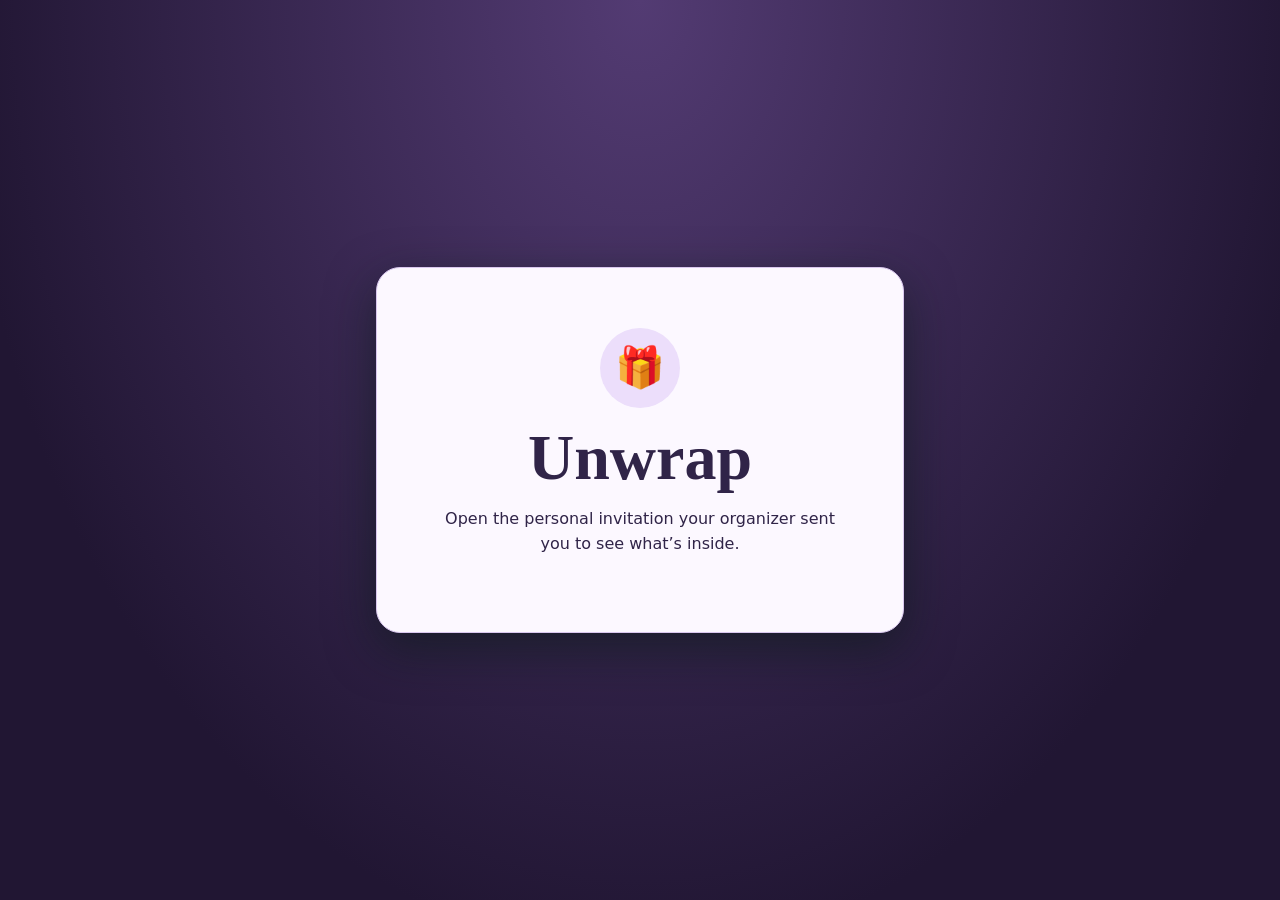
==== index.html @ 712e0374 "Add Unwrap web reveal and invitation templates" ====
<!doctype html>
<html lang="en">
<head>
  <meta charset="utf-8">
  <meta name="viewport" content="width=device-width, initial-scale=1">
  <meta name="referrer" content="no-referrer">
  <meta name="robots" content="noindex">
  <meta http-equiv="Content-Security-Policy" content="default-src 'none'; script-src 'self'; style-src 'self'; img-src 'self'; base-uri 'none'; form-action 'none'">
  <title>Unwrap</title>
  <meta name="description" content="Open your invitation to reveal what is inside.">
  <meta property="og:type" content="website">
  <meta property="og:title" content="🎁 Unwrap Your Invitation">
  <meta property="og:description" content="Your surprise is ready. Tap to open your invitation!">
  <meta property="og:url" content="https://paco-jasso.github.io/unwrap-web/">
  <meta property="og:image" content="https://paco-jasso.github.io/unwrap-web/unwrap-preview.png">
  <meta property="og:image:width" content="1200">
  <meta property="og:image:height" content="630">
  <meta property="og:image:alt" content="A wrapped gift and the words Unwrap and Your invitation is ready">
  <link rel="stylesheet" href="./unwrap.css">
  <script src="./unwrap.js" defer></script>
</head>
<body>
  <main class="invitation">
    <span class="gift" aria-hidden="true">🎁</span>
    <h1>Unwrap</h1>
    <p id="instruction">Your surprise is wrapped and ready.</p>
    <button id="reveal" type="button" hidden>Unwrap my invitation</button>
    <div id="result" role="status" aria-atomic="true"></div>
    <noscript>Enable JavaScript in your browser to open your invitation.</noscript>
  </main>
</body>
</html>
---- unwrap.css ----
:root {
  color-scheme: light;
  font-family: system-ui, sans-serif;
  color: #302448;
  background: #211633;
}

* { box-sizing: border-box; }

body {
  margin: 0;
  min-height: 100vh;
  min-height: 100svh;
  display: grid;
  place-items: center;
  padding: 1.25rem;
  background: radial-gradient(ellipse at top, #533b73, #211633 75%);
}

.invitation {
  width: min(100%, 33rem);
  padding: clamp(1.5rem, 7vw, 3.75rem);
  border: 1px solid #d9c7ee;
  border-radius: 1.5rem;
  background: #fcf8ff;
  text-align: center;
  box-shadow: 0 1rem 3rem #081b1690;
}

.gift {
  display: inline-grid;
  place-items: center;
  width: 5rem;
  height: 5rem;
  border-radius: 50%;
  background: #ecdefb;
  font-size: 2.5rem;
}

h1 {
  font: 700 clamp(2.5rem, 9vw, 4rem) / 1.05 Georgia, serif;
  margin: 1rem 0;
}

p { line-height: 1.55; }

button {
  margin-top: .75rem;
  min-height: 3rem;
  padding: .75rem 1.5rem;
  border: 0;
  border-radius: .75rem;
  background: #603982;
  color: white;
  font: inherit;
  font-weight: 700;
  cursor: pointer;
}

button:hover { background: #4a2969; }
button:focus-visible { outline: 3px solid #302448; outline-offset: 4px; }
button:disabled { cursor: wait; }

.christmas {
  color: #183b31;
  background: radial-gradient(ellipse at top, #28584a, #102f29 75%);
}

.christmas .invitation { background: #fffaf0; border-color: #e4c68e; }
.christmas .gift { background: #f5e5c6; }
.christmas button { background: #982b40; }
.christmas button:hover { background: #782134; }
.christmas button:focus-visible { outline-color: #183b31; }

#result { overflow-wrap: anywhere; }
#result strong {
  display: block;
  margin-top: .5rem;
  white-space: pre-line;
  font: 700 clamp(1.75rem, 7vw, 2.75rem) / 1.15 Georgia, serif;
}
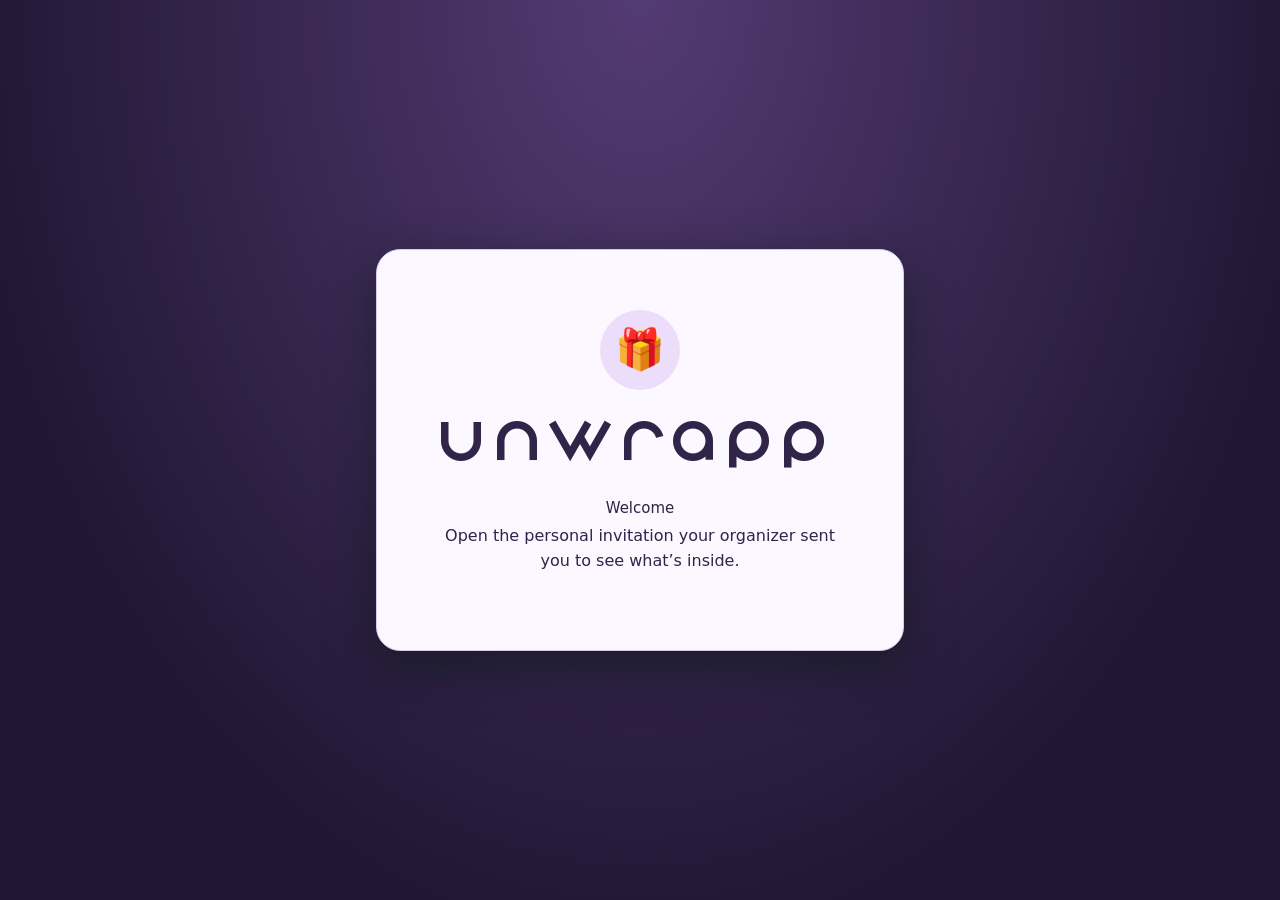
==== commit 820fac9e: "Add personalized reveals and Valentine theme" ====
--- a/index.html
+++ b/index.html
@@ -5,8 +5,8 @@
   <meta name="viewport" content="width=device-width, initial-scale=1">
   <meta name="referrer" content="no-referrer">
   <meta name="robots" content="noindex">
-  <meta http-equiv="Content-Security-Policy" content="default-src 'none'; script-src 'self'; style-src 'self'; img-src 'self'; base-uri 'none'; form-action 'none'">
-  <title>Unwrap</title>
+  <meta http-equiv="Content-Security-Policy" content="default-src 'none'; script-src 'self'; style-src 'self'; font-src 'self'; img-src 'self'; base-uri 'none'; form-action 'none'">
+  <title>Unwrapp</title>
   <meta name="description" content="Open your invitation to reveal what is inside.">
   <meta property="og:type" content="website">
   <meta property="og:title" content="🎁 Unwrap Your Invitation">
@@ -22,10 +22,12 @@
 <body>
   <main class="invitation">
     <span class="gift" aria-hidden="true">🎁</span>
-    <h1>Unwrap</h1>
-    <p id="instruction">Your surprise is wrapped and ready.</p>
-    <button id="reveal" type="button" hidden>Unwrap my invitation</button>
+    <h1>Unwrapp</h1>
+    <p class="welcome">Welcome<strong id="guest-name"></strong></p>
+    <p id="instruction">Your secret is wrapped and ready.</p>
+    <button id="reveal" type="button" hidden>Unwrap my giftee</button>
     <div id="result" role="status" aria-atomic="true"></div>
+    <button id="hide-reveal" type="button" hidden>Hide my giftee</button>
     <noscript>Enable JavaScript in your browser to open your invitation.</noscript>
   </main>
 </body>
--- a/unwrap.css
+++ b/unwrap.css
@@ -1,3 +1,10 @@
+@font-face {
+  font-family: Nonchalance;
+  src: url("./fonts/Nonchalance-Bold.otf") format("opentype");
+  font-weight: 700;
+  font-display: swap;
+}
+
 :root {
   color-scheme: light;
   font-family: system-ui, sans-serif;
@@ -38,11 +45,19 @@
 }
 
 h1 {
-  font: 700 clamp(2.5rem, 9vw, 4rem) / 1.05 Georgia, serif;
-  margin: 1rem 0;
+  font: 700 clamp(2.5rem, 9vw, 4rem) / 1.05 Nonchalance, system-ui, sans-serif;
+  margin: 1rem 0 1.5rem;
 }
 
 p { line-height: 1.55; }
+
+.welcome {
+  margin: 0 0 .25rem;
+  font-size: .9375rem;
+  overflow-wrap: anywhere;
+}
+
+#instruction { margin-top: 0; }
 
 button {
   margin-top: .75rem;
@@ -72,10 +87,77 @@
 .christmas button:hover { background: #782134; }
 .christmas button:focus-visible { outline-color: #183b31; }
 
+.valentines {
+  color: #551f45;
+  background: radial-gradient(ellipse at top, #a63876, #421433 75%);
+}
+
+.valentines .invitation { background: #fff6fa; border-color: #edbfd8; }
+.valentines .gift { background: #f8dce9; }
+.valentines button { background: #8b2b64; }
+.valentines button:hover { background: #6c204d; }
+.valentines button:focus-visible { outline-color: #551f45; }
+
+#hide-reveal {
+  background: #ecebea;
+  color: #525056;
+  font-weight: 600;
+}
+
+#hide-reveal:hover { background: #e0dfde; }
+
+.celebration {
+  position: fixed;
+  inset: 0;
+  z-index: 1;
+  overflow: hidden;
+  pointer-events: none;
+}
+
+.celebration span {
+  position: absolute;
+  top: 0;
+  left: 0;
+  opacity: 0;
+}
+
+.snowfall span {
+  width: .4rem;
+  height: .4rem;
+  border-radius: 50%;
+  background: #fff;
+  box-shadow: 0 0 .2rem #718eac;
+}
+
+.confetti span {
+  width: .38rem;
+  height: .7rem;
+  border-radius: .08rem;
+  background: #d9447c;
+}
+
+.confetti span:nth-child(4n + 2) { background: #f4ad37; }
+.confetti span:nth-child(4n + 3) { background: #26a98e; }
+.confetti span:nth-child(4n + 4) { background: #7355ce; }
+
+.hearts span {
+  color: #e46ca8;
+  font-size: 1rem;
+  line-height: 1;
+  text-shadow: 0 0 .15rem #711749;
+}
+
+.hearts span:nth-child(3n + 2) { color: #ffb4d7; }
+.hearts span:nth-child(3n + 3) { color: #bf407b; }
+
+@media (prefers-reduced-motion: reduce) {
+  .celebration { display: none; }
+}
+
 #result { overflow-wrap: anywhere; }
 #result strong {
   display: block;
   margin-top: .5rem;
   white-space: pre-line;
-  font: 700 clamp(1.75rem, 7vw, 2.75rem) / 1.15 Georgia, serif;
+  font: 700 clamp(1.75rem, 7vw, 2.75rem) / 1.15 Nonchalance, system-ui, sans-serif;
 }
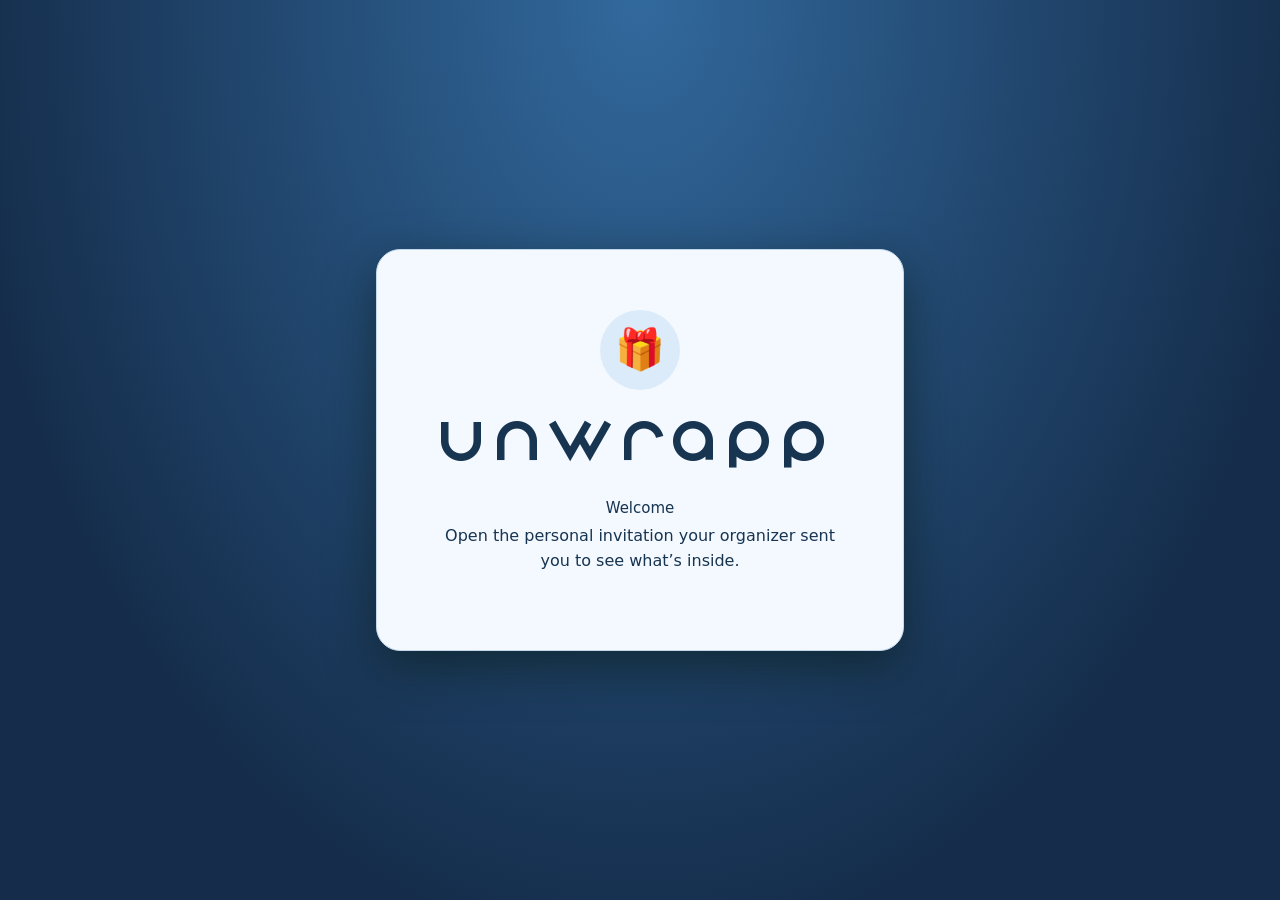
==== commit 7ee8c640: "Show encrypted gift budgets and refresh the general palette" ====
--- a/index.html
+++ b/index.html
@@ -25,6 +25,7 @@
     <h1>Unwrapp</h1>
     <p class="welcome">Welcome<strong id="guest-name"></strong></p>
     <p id="instruction">Your secret is wrapped and ready.</p>
+    <p id="budget" hidden></p>
     <button id="reveal" type="button" hidden>Unwrap my giftee</button>
     <div id="result" role="status" aria-atomic="true"></div>
     <button id="hide-reveal" type="button" hidden>Hide my giftee</button>
--- a/unwrap.css
+++ b/unwrap.css
@@ -8,8 +8,8 @@
 :root {
   color-scheme: light;
   font-family: system-ui, sans-serif;
-  color: #302448;
-  background: #211633;
+  color: #173451;
+  background: #152d4b;
 }
 
 * { box-sizing: border-box; }
@@ -21,15 +21,15 @@
   display: grid;
   place-items: center;
   padding: 1.25rem;
-  background: radial-gradient(ellipse at top, #533b73, #211633 75%);
+  background: radial-gradient(ellipse at top, #32699d, #152d4b 75%);
 }
 
 .invitation {
   width: min(100%, 33rem);
   padding: clamp(1.5rem, 7vw, 3.75rem);
-  border: 1px solid #d9c7ee;
+  border: 1px solid #c3d8eb;
   border-radius: 1.5rem;
-  background: #fcf8ff;
+  background: #f4f9ff;
   text-align: center;
   box-shadow: 0 1rem 3rem #081b1690;
 }
@@ -40,7 +40,7 @@
   width: 5rem;
   height: 5rem;
   border-radius: 50%;
-  background: #ecdefb;
+  background: #dcebf9;
   font-size: 2.5rem;
 }
 
@@ -59,21 +59,26 @@
 
 #instruction { margin-top: 0; }
 
+#budget {
+  margin: .5rem 0 1rem;
+  font-weight: 700;
+}
+
 button {
   margin-top: .75rem;
   min-height: 3rem;
   padding: .75rem 1.5rem;
   border: 0;
   border-radius: .75rem;
-  background: #603982;
+  background: #245f96;
   color: white;
   font: inherit;
   font-weight: 700;
   cursor: pointer;
 }
 
-button:hover { background: #4a2969; }
-button:focus-visible { outline: 3px solid #302448; outline-offset: 4px; }
+button:hover { background: #1d4c78; }
+button:focus-visible { outline: 3px solid #173451; outline-offset: 4px; }
 button:disabled { cursor: wait; }
 
 .christmas {
